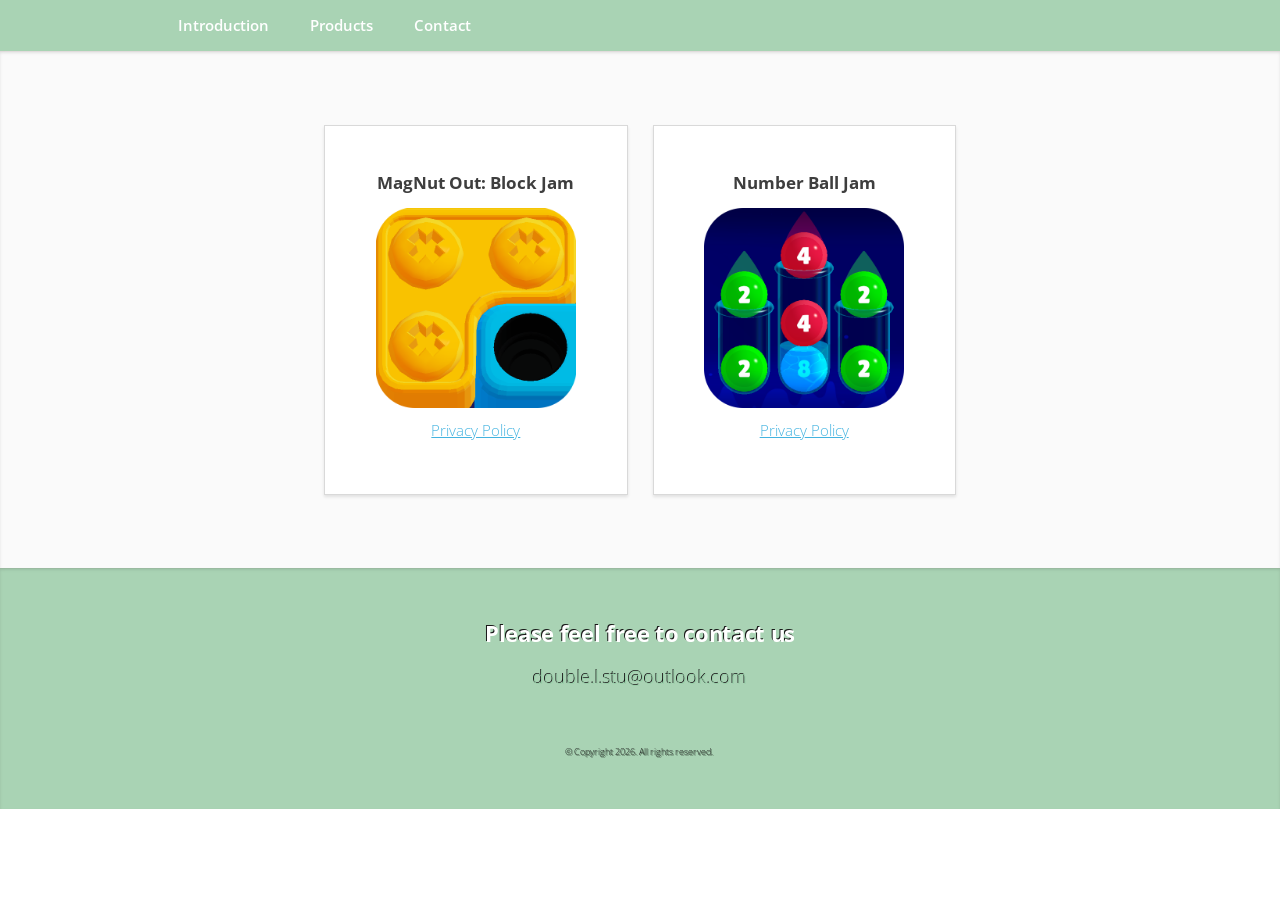
==== index.html @ b981b26a "ios site" ====
<!DOCTYPE HTML>
<html lang="en">

<head>
	<meta charset="utf-8" />
	<meta name="viewport" content="width=device-width, initial-scale=1, user-scalable=no" />
	<title>The Fun Games</title>
	<!--link rel="shortcut icon" href="assets/favicon.ico"-->
	<link rel="stylesheet" href="assets/css/main.css" />
</head>

<body class="is-preload">
	<!-- Nav -->
	<nav id="nav">
		<ul class="container">
			<li><a href="#top">Introduction</a></li>
			<li><a href="#work">Products</a></li>
			<li><a href="#contact">Contact</a></li>
		</ul>
	</nav>



	<!-- Mobile Game -->
	<article id="work" class="wrapper style2">
		<div class="container">
			<div class="row aln-center">

				<!-- MagNut Out: Block Jam -->
				<div class="col-4 col-6-medium col-12-small">
					<section class="box style1">
						<div><h4 style="font-size:115%">MagNut Out: Block Jam</h4></div>						
						<img src="assets/game/magnutout/icon.png" width="200" />
						<div>							
							<a href="https://the-fun-games.github.io/game/magnutout">Privacy Policy</a>
						</div>
					</section>
				</div>

				<!-- Number Ball Jam -->
				<div class="col-4 col-6-medium col-12-small">
					<section class="box style1">
						<div><h4 style="font-size:115%">Number Ball Jam</h4></div>						
						<img src="assets/game/numberballjam/icon.png" width="200" />
						<div>							
							<a href="https://the-fun-games.github.io/game/numberballjam">Privacy Policy</a>
						</div>
					</section>
				</div>

			</div>
		</div>
	</article>

	<!-- Contact -->
	<article id="contact" class="wrapper style4">
		<div class="container medium">
			<header>
				<h3>Please feel free to contact us</h3>
				<p>double.l.stu@outlook.com</p>
			</header>
			<footer>
				<ul id="copyright">
					<li>&copy; Copyright 2026. All rights reserved.</li>
				</ul>
			</footer>
		</div>
	</article>

	<!-- Scripts -->
	<!-- script src="assets/js/jquery.min.js"></script-->
</body>

</html>
---- assets/css/main.css ----
@import url("https://fonts.googleapis.com/css?family=Open+Sans:300,300italic,600,600italic,700");
/*@import url("fontawesome-all.min.css");*/


/*Custom css, Adding here..*/
.custom-icon-button-container {
    display: flex; /* 使用 flexbox 使按钮在一行 */
    justify-content: space-between; /* 按钮之间均匀分布 */
    margin-top: 10px; /* 调整按钮上方的间距 */
    padding: 0 15px; /* 添加容器的左右内边距 */
}
.custom-icon-button {
    text-decoration: none; /* 去掉下划线 */
    padding: 10px 20px; /* 按钮内边距 */
    background-color: #499cf5; /* 按钮背景色 */
    color: white; /* 按钮文字颜色 */
    border-radius: 8px; /* 按钮圆角 */
	flex: 1; /* 使按钮占据可用空间 */
    margin: 0 10px; /* 固定按钮之间的间距 */
	display: flex; /* 使按钮内容使用 flex 布局 */
    align-items: center; /* 垂直居中 */
    justify-content: center; /* 水平居中 */
    text-align: center; /* 确保文本居中对齐 */
}
.custom-icon-button:first-child {
    margin-left: 0; /* 第一个按钮不需要左侧间距 */
}

.custom-icon-button:last-child {
    margin-right: 0; /* 最后一个按钮不需要右侧间距 */
}
.custom-icon-button:hover {
    background-color: #5faafa;  /* 鼠标悬停时的背景色 */
}
.custom-icon-gray {
    filter: grayscale(100%); /* 将图像变为灰色 */
}


/*
	Miniport by HTML5 UP
	html5up.net | @ajlkn
	Free for personal and commercial use under the CCA 3.0 license (html5up.net/license)
*/
html, body, div, span, applet, object,
iframe, h1, h2, h3, h4, h5, h6, p, blockquote,
pre, a, abbr, acronym, address, big, cite,
code, del, dfn, em, img, ins, kbd, q, s, samp,
small, strike, strong, sub, sup, tt, var, b,
u, i, center, dl, dt, dd, ol, ul, li, fieldset,
form, label, legend, table, caption, tbody,
tfoot, thead, tr, th, td, article, aside,
canvas, details, embed, figure, figcaption,
footer, header, hgroup, menu, nav, output, ruby,
section, summary, time, mark, audio, video {
	margin: 0;
	padding: 0;
	border: 0;
	font-size: 100%;
	font: inherit;
	vertical-align: baseline;}

article, aside, details, figcaption, figure,
footer, header, hgroup, menu, nav, section {
	display: block;}

body {
	line-height: 1;
}

ol, ul {
	list-style: none;
}

blockquote, q {
	quotes: none;
}

	blockquote:before, blockquote:after, q:before, q:after {
		content: '';
		content: none;
	}

table {
	border-collapse: collapse;
	border-spacing: 0;
}

body {
	-webkit-text-size-adjust: none;
}

mark {
	background-color: transparent;
	color: inherit;
}

input::-moz-focus-inner {
	border: 0;
	padding: 0;
}

input, select, textarea {
	-moz-appearance: none;
	-webkit-appearance: none;
	-ms-appearance: none;
	appearance: none;
}

/* Basic */

	html {
		box-sizing: border-box;
	}

	*, *:before, *:after {
		box-sizing: inherit;
	}

	body {
		padding-top: 3.5em;
	}

		body.is-preload *, body.is-preload *:before, body.is-preload *:after {
			-moz-animation: none !important;
			-webkit-animation: none !important;
			-ms-animation: none !important;
			animation: none !important;
			-moz-transition: none !important;
			-webkit-transition: none !important;
			-ms-transition: none !important;
			transition: none !important;
		}

	body, input, textarea, select {
		font-family: 'Open Sans', sans-serif;
		line-height: 1.85em;
		color: #517b94;
		font-weight: 300;
		font-size: 13pt;
	}

	a {
		-moz-transition: color .2s ease-in-out;
		-webkit-transition: color .2s ease-in-out;
		-ms-transition: color .2s ease-in-out;
		transition: color .2s ease-in-out;
		color: #43B3E0;
		text-decoration: underline;
	}

		a:hover {
			color: #43bff0 !important;
		}

		a img {
			border: 0;
		}

	b, strong {
		font-weight: 600;
		color: #495f5a;
	}

	i, em {
		font-style: italic;
	}

	sub {
		position: relative;
		top: 0.5em;
		font-size: 0.8em;
	}

	sup {
		position: relative;
		top: -0.5em;
		font-size: 0.8em;
	}

	blockquote {
		border-left: solid 0.75em #eee;
		padding: 1em 0 1em 1.5em;
		font-style: italic;
	}

	h1, h2, h3, h4, h5, h6 {
		color: #3e3e3e;
		margin: 0 0 0.75em 0;
	}

	h1 a, h2 a, h3 a, h4 a, h5 a, h6 a {
		text-decoration: none;
		color: inherit;
	}

	h2, h3, h4, h5, h6 {
		font-weight: 700;
	}

	h1 {
		font-size: 3.25em;
		letter-spacing: -0.025em;
		font-weight: 300;
	}

		h1 strong {
			font-weight: 700;
		}

	h2 {
		font-size: 2em;
		letter-spacing: -0.015em;
	}

	h3 {
		font-size: 1.5em;
		letter-spacing: -0.015em;
	}

	em, i {
		font-style: italic;
	}

	br.clear {
		clear: both;
	}

	hr {
		border: 0;
		border-top: solid 1px #444;
		border-top-color: rgba(0, 0, 0, 0.35);
		box-shadow: 0px 1px 0px 0px rgba(255, 255, 255, 0.1);
		height: 1px;
		margin: 3em 0;
	}

	p, ul, ol, dl, table {
		margin-bottom: 2em;
	}

	header {
		margin: 0 0 3em 0;
	}

		header > p {
			font-size: 1.25em;
			margin: 0;
		}

	footer {
		margin: 3em 0 0 0;
	}

		footer > p {
			font-size: 1.25em;
		}

/* Container */

	.container {
		margin: 0 auto;
		max-width: calc(100% - 50px);
		width: 1200px;
	}

		.container.medium {
			width: 900px;
		}

		@media screen and (max-width: 1680px) {

			.container {
				width: 1200px;
			}

				.container.medium {
					width: 900px;
				}

		}

		@media screen and (max-width: 1280px) {

			.container {
				width: 960px;
			}

				.container.medium {
					width: 720px;
				}

		}

		@media screen and (max-width: 980px) {

			.container {
				width: 100%;
			}

				.container.medium {
					width: 75%;
				}

		}

		@media screen and (max-width: 736px) {

			.container {
				width: 100%;
				max-width: calc(100% - 30px);
			}

				.container.medium {
					width: 100%;
				}

		}

/* Row */

	.row {
		display: flex;
		flex-wrap: wrap;
		box-sizing: border-box;
		align-items: stretch;
	}

		.row > * {
			box-sizing: border-box;
		}

		.row.gtr-uniform > * > :last-child {
			margin-bottom: 0;
		}

		.row.aln-left {
			justify-content: flex-start;
		}

		.row.aln-center {
			justify-content: center;
		}

		.row.aln-right {
			justify-content: flex-end;
		}

		.row.aln-top {
			align-items: flex-start;
		}

		.row.aln-middle {
			align-items: center;
		}

		.row.aln-bottom {
			align-items: flex-end;
		}

		.row > .imp {
			order: -1;
		}

		.row > .col-1 {
			width: 8.33333%;
		}

		.row > .off-1 {
			margin-left: 8.33333%;
		}

		.row > .col-2 {
			width: 16.66667%;
		}

		.row > .off-2 {
			margin-left: 16.66667%;
		}

		.row > .col-3 {
			width: 25%;
		}

		.row > .off-3 {
			margin-left: 25%;
		}

		.row > .col-4 {
			width: 33.33333%;
		}

		.row > .off-4 {
			margin-left: 33.33333%;
		}

		.row > .col-5 {
			width: 41.66667%;
		}

		.row > .off-5 {
			margin-left: 41.66667%;
		}

		.row > .col-6 {
			width: 50%;
		}

		.row > .off-6 {
			margin-left: 50%;
		}

		.row > .col-7 {
			width: 58.33333%;
		}

		.row > .off-7 {
			margin-left: 58.33333%;
		}

		.row > .col-8 {
			width: 66.66667%;
		}

		.row > .off-8 {
			margin-left: 66.66667%;
		}

		.row > .col-9 {
			width: 75%;
		}

		.row > .off-9 {
			margin-left: 75%;
		}

		.row > .col-10 {
			width: 83.33333%;
		}

		.row > .off-10 {
			margin-left: 83.33333%;
		}

		.row > .col-11 {
			width: 91.66667%;
		}

		.row > .off-11 {
			margin-left: 91.66667%;
		}

		.row > .col-12 {
			width: 100%;
		}

		.row > .off-12 {
			margin-left: 100%;
		}

		.row.gtr-0 {
			margin-top: 0px;
			margin-left: 0px;
		}

			.row.gtr-0 > * {
				padding: 0px 0 0 0px;
			}

			.row.gtr-0.gtr-uniform {
				margin-top: 0px;
			}

				.row.gtr-0.gtr-uniform > * {
					padding-top: 0px;
				}

		.row.gtr-25 {
			margin-top: -6.25px;
			margin-left: -6.25px;
		}

			.row.gtr-25 > * {
				padding: 6.25px 0 0 6.25px;
			}

			.row.gtr-25.gtr-uniform {
				margin-top: -6.25px;
			}

				.row.gtr-25.gtr-uniform > * {
					padding-top: 6.25px;
				}

		.row.gtr-50 {
			margin-top: -12.5px;
			margin-left: -12.5px;
		}

			.row.gtr-50 > * {
				padding: 12.5px 0 0 12.5px;
			}

			.row.gtr-50.gtr-uniform {
				margin-top: -12.5px;
			}

				.row.gtr-50.gtr-uniform > * {
					padding-top: 12.5px;
				}

		.row {
			margin-top: -25px;
			margin-left: -25px;
		}

			.row > * {
				padding: 25px 0 0 25px;
			}

			.row.gtr-uniform {
				margin-top: -25px;
			}

				.row.gtr-uniform > * {
					padding-top: 25px;
				}

		.row.gtr-150 {
			margin-top: -37.5px;
			margin-left: -37.5px;
		}

			.row.gtr-150 > * {
				padding: 37.5px 0 0 37.5px;
			}

			.row.gtr-150.gtr-uniform {
				margin-top: -37.5px;
			}

				.row.gtr-150.gtr-uniform > * {
					padding-top: 37.5px;
				}

		.row.gtr-200 {
			margin-top: -50px;
			margin-left: -50px;
		}

			.row.gtr-200 > * {
				padding: 50px 0 0 50px;
			}

			.row.gtr-200.gtr-uniform {
				margin-top: -50px;
			}

				.row.gtr-200.gtr-uniform > * {
					padding-top: 50px;
				}

		@media screen and (max-width: 1680px) {

			.row {
				display: flex;
				flex-wrap: wrap;
				box-sizing: border-box;
				align-items: stretch;
			}

				.row > * {
					box-sizing: border-box;
				}

				.row.gtr-uniform > * > :last-child {
					margin-bottom: 0;
				}

				.row.aln-left {
					justify-content: flex-start;
				}

				.row.aln-center {
					justify-content: center;
				}

				.row.aln-right {
					justify-content: flex-end;
				}

				.row.aln-top {
					align-items: flex-start;
				}

				.row.aln-middle {
					align-items: center;
				}

				.row.aln-bottom {
					align-items: flex-end;
				}

				.row > .imp-xlarge {
					order: -1;
				}

				.row > .col-1-xlarge {
					width: 8.33333%;
				}

				.row > .off-1-xlarge {
					margin-left: 8.33333%;
				}

				.row > .col-2-xlarge {
					width: 16.66667%;
				}

				.row > .off-2-xlarge {
					margin-left: 16.66667%;
				}

				.row > .col-3-xlarge {
					width: 25%;
				}

				.row > .off-3-xlarge {
					margin-left: 25%;
				}

				.row > .col-4-xlarge {
					width: 33.33333%;
				}

				.row > .off-4-xlarge {
					margin-left: 33.33333%;
				}

				.row > .col-5-xlarge {
					width: 41.66667%;
				}

				.row > .off-5-xlarge {
					margin-left: 41.66667%;
				}

				.row > .col-6-xlarge {
					width: 50%;
				}

				.row > .off-6-xlarge {
					margin-left: 50%;
				}

				.row > .col-7-xlarge {
					width: 58.33333%;
				}

				.row > .off-7-xlarge {
					margin-left: 58.33333%;
				}

				.row > .col-8-xlarge {
					width: 66.66667%;
				}

				.row > .off-8-xlarge {
					margin-left: 66.66667%;
				}

				.row > .col-9-xlarge {
					width: 75%;
				}

				.row > .off-9-xlarge {
					margin-left: 75%;
				}

				.row > .col-10-xlarge {
					width: 83.33333%;
				}

				.row > .off-10-xlarge {
					margin-left: 83.33333%;
				}

				.row > .col-11-xlarge {
					width: 91.66667%;
				}

				.row > .off-11-xlarge {
					margin-left: 91.66667%;
				}

				.row > .col-12-xlarge {
					width: 100%;
				}

				.row > .off-12-xlarge {
					margin-left: 100%;
				}

				.row.gtr-0 {
					margin-top: 0px;
					margin-left: 0px;
				}

					.row.gtr-0 > * {
						padding: 0px 0 0 0px;
					}

					.row.gtr-0.gtr-uniform {
						margin-top: 0px;
					}

						.row.gtr-0.gtr-uniform > * {
							padding-top: 0px;
						}

				.row.gtr-25 {
					margin-top: -6.25px;
					margin-left: -6.25px;
				}

					.row.gtr-25 > * {
						padding: 6.25px 0 0 6.25px;
					}

					.row.gtr-25.gtr-uniform {
						margin-top: -6.25px;
					}

						.row.gtr-25.gtr-uniform > * {
							padding-top: 6.25px;
						}

				.row.gtr-50 {
					margin-top: -12.5px;
					margin-left: -12.5px;
				}

					.row.gtr-50 > * {
						padding: 12.5px 0 0 12.5px;
					}

					.row.gtr-50.gtr-uniform {
						margin-top: -12.5px;
					}

						.row.gtr-50.gtr-uniform > * {
							padding-top: 12.5px;
						}

				.row {
					margin-top: -25px;
					margin-left: -25px;
				}

					.row > * {
						padding: 25px 0 0 25px;
					}

					.row.gtr-uniform {
						margin-top: -25px;
					}

						.row.gtr-uniform > * {
							padding-top: 25px;
						}

				.row.gtr-150 {
					margin-top: -37.5px;
					margin-left: -37.5px;
				}

					.row.gtr-150 > * {
						padding: 37.5px 0 0 37.5px;
					}

					.row.gtr-150.gtr-uniform {
						margin-top: -37.5px;
					}

						.row.gtr-150.gtr-uniform > * {
							padding-top: 37.5px;
						}

				.row.gtr-200 {
					margin-top: -50px;
					margin-left: -50px;
				}

					.row.gtr-200 > * {
						padding: 50px 0 0 50px;
					}

					.row.gtr-200.gtr-uniform {
						margin-top: -50px;
					}

						.row.gtr-200.gtr-uniform > * {
							padding-top: 50px;
						}

		}

		@media screen and (max-width: 1280px) {

			.row {
				display: flex;
				flex-wrap: wrap;
				box-sizing: border-box;
				align-items: stretch;
			}

				.row > * {
					box-sizing: border-box;
				}

				.row.gtr-uniform > * > :last-child {
					margin-bottom: 0;
				}

				.row.aln-left {
					justify-content: flex-start;
				}

				.row.aln-center {
					justify-content: center;
				}

				.row.aln-right {
					justify-content: flex-end;
				}

				.row.aln-top {
					align-items: flex-start;
				}

				.row.aln-middle {
					align-items: center;
				}

				.row.aln-bottom {
					align-items: flex-end;
				}

				.row > .imp-large {
					order: -1;
				}

				.row > .col-1-large {
					width: 8.33333%;
				}

				.row > .off-1-large {
					margin-left: 8.33333%;
				}

				.row > .col-2-large {
					width: 16.66667%;
				}

				.row > .off-2-large {
					margin-left: 16.66667%;
				}

				.row > .col-3-large {
					width: 25%;
				}

				.row > .off-3-large {
					margin-left: 25%;
				}

				.row > .col-4-large {
					width: 33.33333%;
				}

				.row > .off-4-large {
					margin-left: 33.33333%;
				}

				.row > .col-5-large {
					width: 41.66667%;
				}

				.row > .off-5-large {
					margin-left: 41.66667%;
				}

				.row > .col-6-large {
					width: 50%;
				}

				.row > .off-6-large {
					margin-left: 50%;
				}

				.row > .col-7-large {
					width: 58.33333%;
				}

				.row > .off-7-large {
					margin-left: 58.33333%;
				}

				.row > .col-8-large {
					width: 66.66667%;
				}

				.row > .off-8-large {
					margin-left: 66.66667%;
				}

				.row > .col-9-large {
					width: 75%;
				}

				.row > .off-9-large {
					margin-left: 75%;
				}

				.row > .col-10-large {
					width: 83.33333%;
				}

				.row > .off-10-large {
					margin-left: 83.33333%;
				}

				.row > .col-11-large {
					width: 91.66667%;
				}

				.row > .off-11-large {
					margin-left: 91.66667%;
				}

				.row > .col-12-large {
					width: 100%;
				}

				.row > .off-12-large {
					margin-left: 100%;
				}

				.row.gtr-0 {
					margin-top: 0px;
					margin-left: 0px;
				}

					.row.gtr-0 > * {
						padding: 0px 0 0 0px;
					}

					.row.gtr-0.gtr-uniform {
						margin-top: 0px;
					}

						.row.gtr-0.gtr-uniform > * {
							padding-top: 0px;
						}

				.row.gtr-25 {
					margin-top: -6.25px;
					margin-left: -6.25px;
				}

					.row.gtr-25 > * {
						padding: 6.25px 0 0 6.25px;
					}

					.row.gtr-25.gtr-uniform {
						margin-top: -6.25px;
					}

						.row.gtr-25.gtr-uniform > * {
							padding-top: 6.25px;
						}

				.row.gtr-50 {
					margin-top: -12.5px;
					margin-left: -12.5px;
				}

					.row.gtr-50 > * {
						padding: 12.5px 0 0 12.5px;
					}

					.row.gtr-50.gtr-uniform {
						margin-top: -12.5px;
					}

						.row.gtr-50.gtr-uniform > * {
							padding-top: 12.5px;
						}

				.row {
					margin-top: -25px;
					margin-left: -25px;
				}

					.row > * {
						padding: 25px 0 0 25px;
					}

					.row.gtr-uniform {
						margin-top: -25px;
					}

						.row.gtr-uniform > * {
							padding-top: 25px;
						}

				.row.gtr-150 {
					margin-top: -37.5px;
					margin-left: -37.5px;
				}

					.row.gtr-150 > * {
						padding: 37.5px 0 0 37.5px;
					}

					.row.gtr-150.gtr-uniform {
						margin-top: -37.5px;
					}

						.row.gtr-150.gtr-uniform > * {
							padding-top: 37.5px;
						}

				.row.gtr-200 {
					margin-top: -50px;
					margin-left: -50px;
				}

					.row.gtr-200 > * {
						padding: 50px 0 0 50px;
					}

					.row.gtr-200.gtr-uniform {
						margin-top: -50px;
					}

						.row.gtr-200.gtr-uniform > * {
							padding-top: 50px;
						}

		}

		@media screen and (max-width: 980px) {

			.row {
				display: flex;
				flex-wrap: wrap;
				box-sizing: border-box;
				align-items: stretch;
			}

				.row > * {
					box-sizing: border-box;
				}

				.row.gtr-uniform > * > :last-child {
					margin-bottom: 0;
				}

				.row.aln-left {
					justify-content: flex-start;
				}

				.row.aln-center {
					justify-content: center;
				}

				.row.aln-right {
					justify-content: flex-end;
				}

				.row.aln-top {
					align-items: flex-start;
				}

				.row.aln-middle {
					align-items: center;
				}

				.row.aln-bottom {
					align-items: flex-end;
				}

				.row > .imp-medium {
					order: -1;
				}

				.row > .col-1-medium {
					width: 8.33333%;
				}

				.row > .off-1-medium {
					margin-left: 8.33333%;
				}

				.row > .col-2-medium {
					width: 16.66667%;
				}

				.row > .off-2-medium {
					margin-left: 16.66667%;
				}

				.row > .col-3-medium {
					width: 25%;
				}

				.row > .off-3-medium {
					margin-left: 25%;
				}

				.row > .col-4-medium {
					width: 33.33333%;
				}

				.row > .off-4-medium {
					margin-left: 33.33333%;
				}

				.row > .col-5-medium {
					width: 41.66667%;
				}

				.row > .off-5-medium {
					margin-left: 41.66667%;
				}

				.row > .col-6-medium {
					width: 50%;
				}

				.row > .off-6-medium {
					margin-left: 50%;
				}

				.row > .col-7-medium {
					width: 58.33333%;
				}

				.row > .off-7-medium {
					margin-left: 58.33333%;
				}

				.row > .col-8-medium {
					width: 66.66667%;
				}

				.row > .off-8-medium {
					margin-left: 66.66667%;
				}

				.row > .col-9-medium {
					width: 75%;
				}

				.row > .off-9-medium {
					margin-left: 75%;
				}

				.row > .col-10-medium {
					width: 83.33333%;
				}

				.row > .off-10-medium {
					margin-left: 83.33333%;
				}

				.row > .col-11-medium {
					width: 91.66667%;
				}

				.row > .off-11-medium {
					margin-left: 91.66667%;
				}

				.row > .col-12-medium {
					width: 100%;
				}

				.row > .off-12-medium {
					margin-left: 100%;
				}

				.row.gtr-0 {
					margin-top: 0px;
					margin-left: 0px;
				}

					.row.gtr-0 > * {
						padding: 0px 0 0 0px;
					}

					.row.gtr-0.gtr-uniform {
						margin-top: 0px;
					}

						.row.gtr-0.gtr-uniform > * {
							padding-top: 0px;
						}

				.row.gtr-25 {
					margin-top: -6.25px;
					margin-left: -6.25px;
				}

					.row.gtr-25 > * {
						padding: 6.25px 0 0 6.25px;
					}

					.row.gtr-25.gtr-uniform {
						margin-top: -6.25px;
					}

						.row.gtr-25.gtr-uniform > * {
							padding-top: 6.25px;
						}

				.row.gtr-50 {
					margin-top: -12.5px;
					margin-left: -12.5px;
				}

					.row.gtr-50 > * {
						padding: 12.5px 0 0 12.5px;
					}

					.row.gtr-50.gtr-uniform {
						margin-top: -12.5px;
					}

						.row.gtr-50.gtr-uniform > * {
							padding-top: 12.5px;
						}

				.row {
					margin-top: -25px;
					margin-left: -25px;
				}

					.row > * {
						padding: 25px 0 0 25px;
					}

					.row.gtr-uniform {
						margin-top: -25px;
					}

						.row.gtr-uniform > * {
							padding-top: 25px;
						}

				.row.gtr-150 {
					margin-top: -37.5px;
					margin-left: -37.5px;
				}

					.row.gtr-150 > * {
						padding: 37.5px 0 0 37.5px;
					}

					.row.gtr-150.gtr-uniform {
						margin-top: -37.5px;
					}

						.row.gtr-150.gtr-uniform > * {
							padding-top: 37.5px;
						}

				.row.gtr-200 {
					margin-top: -50px;
					margin-left: -50px;
				}

					.row.gtr-200 > * {
						padding: 50px 0 0 50px;
					}

					.row.gtr-200.gtr-uniform {
						margin-top: -50px;
					}

						.row.gtr-200.gtr-uniform > * {
							padding-top: 50px;
						}

		}

		@media screen and (max-width: 736px) {

			.row {
				display: flex;
				flex-wrap: wrap;
				box-sizing: border-box;
				align-items: stretch;
			}

				.row > * {
					box-sizing: border-box;
				}

				.row.gtr-uniform > * > :last-child {
					margin-bottom: 0;
				}

				.row.aln-left {
					justify-content: flex-start;
				}

				.row.aln-center {
					justify-content: center;
				}

				.row.aln-right {
					justify-content: flex-end;
				}

				.row.aln-top {
					align-items: flex-start;
				}

				.row.aln-middle {
					align-items: center;
				}

				.row.aln-bottom {
					align-items: flex-end;
				}

				.row > .imp-small {
					order: -1;
				}

				.row > .col-1-small {
					width: 8.33333%;
				}

				.row > .off-1-small {
					margin-left: 8.33333%;
				}

				.row > .col-2-small {
					width: 16.66667%;
				}

				.row > .off-2-small {
					margin-left: 16.66667%;
				}

				.row > .col-3-small {
					width: 25%;
				}

				.row > .off-3-small {
					margin-left: 25%;
				}

				.row > .col-4-small {
					width: 33.33333%;
				}

				.row > .off-4-small {
					margin-left: 33.33333%;
				}

				.row > .col-5-small {
					width: 41.66667%;
				}

				.row > .off-5-small {
					margin-left: 41.66667%;
				}

				.row > .col-6-small {
					width: 50%;
				}

				.row > .off-6-small {
					margin-left: 50%;
				}

				.row > .col-7-small {
					width: 58.33333%;
				}

				.row > .off-7-small {
					margin-left: 58.33333%;
				}

				.row > .col-8-small {
					width: 66.66667%;
				}

				.row > .off-8-small {
					margin-left: 66.66667%;
				}

				.row > .col-9-small {
					width: 75%;
				}

				.row > .off-9-small {
					margin-left: 75%;
				}

				.row > .col-10-small {
					width: 83.33333%;
				}

				.row > .off-10-small {
					margin-left: 83.33333%;
				}

				.row > .col-11-small {
					width: 91.66667%;
				}

				.row > .off-11-small {
					margin-left: 91.66667%;
				}

				.row > .col-12-small {
					width: 100%;
				}

				.row > .off-12-small {
					margin-left: 100%;
				}

				.row.gtr-0 {
					margin-top: 0px;
					margin-left: 0px;
				}

					.row.gtr-0 > * {
						padding: 0px 0 0 0px;
					}

					.row.gtr-0.gtr-uniform {
						margin-top: 0px;
					}

						.row.gtr-0.gtr-uniform > * {
							padding-top: 0px;
						}

				.row.gtr-25 {
					margin-top: -3.75px;
					margin-left: -3.75px;
				}

					.row.gtr-25 > * {
						padding: 3.75px 0 0 3.75px;
					}

					.row.gtr-25.gtr-uniform {
						margin-top: -3.75px;
					}

						.row.gtr-25.gtr-uniform > * {
							padding-top: 3.75px;
						}

				.row.gtr-50 {
					margin-top: -7.5px;
					margin-left: -7.5px;
				}

					.row.gtr-50 > * {
						padding: 7.5px 0 0 7.5px;
					}

					.row.gtr-50.gtr-uniform {
						margin-top: -7.5px;
					}

						.row.gtr-50.gtr-uniform > * {
							padding-top: 7.5px;
						}

				.row {
					margin-top: -15px;
					margin-left: -15px;
				}

					.row > * {
						padding: 15px 0 0 15px;
					}

					.row.gtr-uniform {
						margin-top: -15px;
					}

						.row.gtr-uniform > * {
							padding-top: 15px;
						}

				.row.gtr-150 {
					margin-top: -22.5px;
					margin-left: -22.5px;
				}

					.row.gtr-150 > * {
						padding: 22.5px 0 0 22.5px;
					}

					.row.gtr-150.gtr-uniform {
						margin-top: -22.5px;
					}

						.row.gtr-150.gtr-uniform > * {
							padding-top: 22.5px;
						}

				.row.gtr-200 {
					margin-top: -30px;
					margin-left: -30px;
				}

					.row.gtr-200 > * {
						padding: 30px 0 0 30px;
					}

					.row.gtr-200.gtr-uniform {
						margin-top: -30px;
					}

						.row.gtr-200.gtr-uniform > * {
							padding-top: 30px;
						}

		}

/* Section/Article */

	section, article {
		margin-bottom: 3em;
	}

	section > :last-child,
	article > :last-child,
	section:last-child,
	article:last-child {
		margin-bottom: 0;
	}

/* Image */

	.image {
		display: inline-block;
		position: relative;
	}

		.image img {
			display: block;
			width: 100%;
		}

		.image.fit {
			display: block;
			width: 100%;
		}

		.image.featured {
			display: block;
			width: 100%;
			margin: 0 0 2em 0;
		}

		.image.left {
			float: left;
			margin: 0 2em 2em 0;
		}

		.image.centered {
			display: block;
			margin: 0 0 2em 0;
		}

			.image.centered img {
				margin: 0 auto;
				width: auto;
			}

/* Button */

	input[type="button"],
	input[type="submit"],
	input[type="reset"],
	button,
	.button {
		/*background-image: url("images/bg.png"), -moz-linear-gradient(top, rgba(0, 0, 0, 0), rgba(0, 0, 0, 0.2));
		background-image: url("images/bg.png"), -webkit-linear-gradient(top, rgba(0, 0, 0, 0), rgba(0, 0, 0, 0.2));
		background-image: url("images/bg.png"), -ms-linear-gradient(top, rgba(0, 0, 0, 0), rgba(0, 0, 0, 0.2));
		background-image: url("images/bg.png"), linear-gradient(top, rgba(0, 0, 0, 0), rgba(0, 0, 0, 0.2));*/
		-moz-transition: background-color .2s ease-in-out;
		-webkit-transition: background-color .2s ease-in-out;
		-ms-transition: background-color .2s ease-in-out;
		transition: background-color .2s ease-in-out;
		-webkit-appearance: none;
		position: relative;
		display: inline-block;
		color: #fff !important;
		text-decoration: none;
		font-weight: 700;
		border: 0;
		outline: 0;
		cursor: pointer;
		border-radius: 8px;
		text-shadow: -1px -1px 0.5px rgba(0, 0, 0, 0.5);
		overflow: hidden;
		box-shadow: inset 0px 0px 0px 1px rgba(0, 0, 0, 0.5), inset 0px 2px 1px 0px rgba(255, 255, 255, 0.75);
		background-color: #43B3E0;
		padding: 1em 2.35em 1em 2.35em;
		font-size: 1.1em;
		max-width: 24em;
	}

		input[type="button"]:hover,
		input[type="submit"]:hover,
		input[type="reset"]:hover,
		button:hover,
		.button:hover {
			background-color: #43bff0;
			color: #fff !important;
		}

		input[type="button"]:active,
		input[type="submit"]:active,
		input[type="reset"]:active,
		button:active,
		.button:active {
			background-color: #3BA8D3;
			top: 1px;
		}

		input[type="button"].large,
		input[type="submit"].large,
		input[type="reset"].large,
		button.large,
		.button.large {
			font-size: 1.5em;
			letter-spacing: -0.025em;
		}

		input[type="button"].alt,
		input[type="submit"].alt,
		input[type="reset"].alt,
		button.alt,
		.button.alt {
			background-color: #444;
			box-shadow: inset 0px 0px 0px 1px #242424, inset 0px 2px 1px 0px rgba(255, 255, 255, 0.2);
		}

			input[type="button"].alt:hover,
			input[type="submit"].alt:hover,
			input[type="reset"].alt:hover,
			button.alt:hover,
			.button.alt:hover {
				background-color: #4f4f4f;
				color: #fff !important;
			}

			input[type="button"].alt:active,
			input[type="submit"].alt:active,
			input[type="reset"].alt:active,
			button.alt:active,
			.button.alt:active {
				background-color: #3f3f3f;
			}

/* List */

	ul {
		list-style: disc;
		padding-left: 1em;
	}

		ul li {
			padding-left: 0.5em;
		}

	ol {
		list-style: decimal;
		padding-left: 1.25em;
	}

		ol li {
			padding-left: 0.25em;
		}

/* Social */

	ul.social {
		cursor: default;
		margin: 0;
		list-style: none;
		padding-left: 0;
	}

		ul.social li {
			position: relative;
			display: inline-block;
			margin: 0.25em;
			top: 0;
			padding-left: 0;
		}

			ul.social li a {
				-moz-transition: top .2s ease-in-out;
				-webkit-transition: top .2s ease-in-out;
				-ms-transition: top .2s ease-in-out;
				transition: top .2s ease-in-out;
				display: block;
				width: 48px;
				height: 48px;
				border-radius: 6px;
				top: 0;
				position: relative;
			}

				ul.social li a:before {
					/*background-image: url("images/bg.png"), -moz-linear-gradient(top, rgba(0, 0, 0, 0), rgba(0, 0, 0, 0.2));
					background-image: url("images/bg.png"), -webkit-linear-gradient(top, rgba(0, 0, 0, 0), rgba(0, 0, 0, 0.2));
					background-image: url("images/bg.png"), -ms-linear-gradient(top, rgba(0, 0, 0, 0), rgba(0, 0, 0, 0.2));
					background-image: url("images/bg.png"), linear-gradient(top, rgba(0, 0, 0, 0), rgba(0, 0, 0, 0.2));*/					
					-moz-transition: background-color .2s ease-in-out;
					-webkit-transition: background-color .2s ease-in-out;
					-ms-transition: background-color .2s ease-in-out;
					transition: background-color .2s ease-in-out;
					background-color: #444;
					border-radius: 6px;
					box-shadow: inset 0px 0px 0px 1px #282828, inset 0px 2px 1px 0px rgba(255, 255, 255, 0.1);
					color: #2E2E2E !important;
					display: block;
					font-size: 26px;
					height: 48px;
					line-height: 48px;
					text-align: center;
					outline: 0;
					overflow: hidden;
					text-shadow: 1px 1px 0px rgba(255, 255, 255, 0.1);
					width: 48px;
				}

				ul.social li a.fa-twitter {
					background-color: #2DAAE4;
				}

				ul.social li a.fa-facebook-f {
					background-color: #3C5A98;
				}

				ul.social li a.fa-dribbble {
					background-color: #C4376B;
				}

				ul.social li a.fa-linkedin-in {
					background-color: #006599;
				}

				ul.social li a.fa-tumblr {
					background-color: #51718A;
				}

				ul.social li a.fa-google-plus {
					background-color: #DA2713;
				}

				ul.social li a.fa-github {
					background-color: #FAFAFA;
				}

				ul.social li a.fa-rss {
					background-color: #F2600B;
				}

				ul.social li a.fa-instagram {
					background-color: #E0D7C8;
				}

				ul.social li a.fa-foursquare {
					background-color: #39A3D4;
				}

				ul.social li a.fa-skype {
					background-color: #10BEF1;
				}

				ul.social li a.fa-soundcloud {
					background-color: #FE5419;
				}

				ul.social li a.fa-youtube {
					background-color: #BF2E25;
				}

				ul.social li a.fa-blogger {
					background-color: #FF6501;
				}

				ul.social li a.fa-flickr {
					background-color: #0062DB;
				}

				ul.social li a.fa-vimeo {
					background-color: #4C8AB0;
				}

				ul.social li a:hover {
					top: -5px;
				}

					ul.social li a:hover:before {
						background-color: transparent;
					}

/* Actions */

	ul.actions {
		list-style: none;
		padding-left: 0;
	}

		ul.actions li {
			display: inline-block;
			margin: 0 0 0 1em;
			padding-left: 0;
		}

			ul.actions li:first-child {
				margin-left: 0;
			}

/* Box */

	.box {
		background: #fff;
		box-shadow: inset 0px 0px 0px 1px rgba(0, 0, 0, 0.15), 0px 2px 3px 0px rgba(0, 0, 0, 0.1);
		text-align: center;
		padding: 2em;
	}

		.box.style1 {
			padding: 3em 2em 3.5em 2em;
		}

			.box.style1 h3 {
				margin-bottom: 0.5em;
			}

		.box.style2 h3 {
			margin-bottom: 0.25em;
		}

		.box.style2 .image {
			position: relative;
			left: 2em;
			top: 2em;
			margin: -4em 0 4em -4em;
			width: auto;
		}

/* Icons */

	.icon {
		text-decoration: none;
		text-decoration: none;
	}

		.icon:before {
			-moz-osx-font-smoothing: grayscale;
			-webkit-font-smoothing: antialiased;
			display: inline-block;
			font-style: normal;
			font-variant: normal;
			text-rendering: auto;
			line-height: 1;
			text-transform: none !important;
			font-family: 'Font Awesome 5 Free';
			font-weight: 400;
		}

		.icon:before {
			font-size: 1.25em;
		}

		.icon > .label {
			display: none;
		}

		.icon.solid:before {
			font-weight: 900;
		}

		.icon.brands:before {
			font-family: 'Font Awesome 5 Brands';
		}

		.icon.featured {
			color: #EA8A95;
			display: block;
			margin: 0 0 1.5em 0;
			cursor: default;
		}

			.icon.featured:before {
				font-size: 6em;
			}

/* Wrappers */

	.wrapper {
		/*background-image: url("images/bg.png");*/
		box-shadow: inset 0px 1px 0px 0px rgba(150, 61, 61, 0.05), inset 0px 2px 3px 0px rgba(0, 0, 0, 0.1);
		padding: 8em 0 8em 0;
		text-align: center;
	}

		.wrapper.style1 {
			background-image: none;
			background-color: #fff;
		}

		.wrapper.style2 {
			background-color: #fafafa;
			text-shadow: 1px 1px 0px #fff;
		}

		.wrapper.style3 {
			background-color: #f4f4f4;
			text-shadow: 1px 1px 0px #fff;
		}

		.wrapper.style4 {
			background-color: #a9d3b4;
			color: #96cea7;
			text-shadow: -1px -1px 0px #181818;
			padding: 4%;
		}

			.wrapper.style4 h1, .wrapper.style4 h2, .wrapper.style4 h3, .wrapper.style4 h4, .wrapper.style4 h5, .wrapper.style4 h6 {
				color: #fff;
			}

			.wrapper.style4 form input[type=text],
			.wrapper.style4 form input[type=password],
			.wrapper.style4 form select,
			.wrapper.style4 form textarea {
				border: none;
				background: #a9d3b4;
			}

				.wrapper.style4 form input[type=text]:focus,
				.wrapper.style4 form input[type=password]:focus,
				.wrapper.style4 form select:focus,
				.wrapper.style4 form textarea:focus {
					background: #a9d3b4;
				}

/* Nav */

	#nav {
		background-color: #a9d3b4;
		text-align: left;
		position: fixed;
		left: 0;
		top: 0;
		width: 100%;
		z-index: 10000;
		cursor: default;
		height: 3.5em;
		line-height: 3.5em;
	}

		#nav ul {
			margin-bottom: 0;
			list-style: none;
			padding-left: 0;
		}

		#nav li {
			display: inline-block;
			padding-left: 0;
		}

		#nav a {
			-moz-transition: background-color .2s ease-in-out;
			-webkit-transition: background-color .2s ease-in-out;
			-ms-transition: background-color .2s ease-in-out;
			transition: background-color .2s ease-in-out;
			position: relative;
			display: block;
			color: #fff;
			text-decoration: none;
			outline: 0;
			font-weight: 600;
			border-radius: 8px;
			color: #fff;
			height: 2.5em;
			line-height: 2.5em;
			padding: 0 1.25em;
		}

			#nav a:hover {
				color: #fff !important;
				background: #383838;
			}

			#nav a.active {
				background: #484848;
			}

				#nav a.active:before {
					content: '';
					display: block;
					position: absolute;
					bottom: -0.6em;
					left: 50%;
					margin-left: -0.75em;
					border-left: solid 0.75em transparent;
					border-right: solid 0.75em transparent;
					border-top: solid 0.6em #282828;
				}

/* Articles */

	body > article {
		margin-bottom: 0;
	}

	#top {
		padding: 10em 0 10em 0;
		text-align: left;
	}

		#top .image {
			border-radius: 100%;
			width: 20em;
			height: 20em;
			margin: 0;
		}

			#top .image img {
				border-radius: 100%;
			}

		#top h1 {
			margin-top: 0.35em;
		}

		#top p {
			font-size: 1.5em;
			line-height: 1.75em;
		}

			#top p a {
				color: inherit;
			}

	#contact footer {
		font-size: 0.6em;
	}

/* Copyright */

	#copyright {
		color: #4b634f;
		font-size: 1em;
		line-height: 1em;
		list-style: none;
		padding-left: 0;
		margin-bottom: 0;
	}

		#copyright li {
			display: inline-block;
			border-left: solid 1px rgba(0, 0, 0, 0.5);
			box-shadow: -1px 0px 0px 0px rgba(255, 255, 255, 0.1);
			padding: 0 0 0 1em;
			margin: 0 0 0 1em;
		}

			#copyright li:first-child {
				border: 0;
				box-shadow: none;
				padding-left: 0;
				margin-left: 0;
			}

		#copyright a {
			-moz-transition: color .2s ease-in-out;
			-webkit-transition: color .2s ease-in-out;
			-ms-transition: color .2s ease-in-out;
			transition: color .2s ease-in-out;
			color: inherit;
		}

			#copyright a:hover {
				color: #777;
			}

/* Large */

	@media screen and (max-width: 1280px) {

		/* Basic */

			body {
				font-size: 11pt;
			}

			input, textarea, select {
				font-size: 11pt;
			}

			header {
				margin: 0 0 4em 0;
			}

		/* Wrappers */

			.wrapper {
				padding: 5em 0 5em 0;
				text-align: center;
			}

				.wrapper.style4 .row-special {
					margin: 2em 0 0 0;
					padding: 2em 0 2em 0;
				}

		/* Articles */

			#top {
				padding: 8em 0;
			}

				#top .image {
					width: 24em;
					height: 24em;
					margin: 0;
				}

	}

/* Medium */

	@media screen and (max-width: 980px) {

		/* Articles */

			#top {
				text-align: center;
				padding: 5em 0;
			}

				#top .image {
					margin: 0 auto 2em auto;
				}

	}

/* Small */

	@media screen and (max-width: 736px) {

		/* Basic */

			body {
				padding-top: 44px;
			}

			body, input, textarea, select {
				line-height: 1.75em;
				font-size: 10pt;
				letter-spacing: 0;
			}

			h1, h2, h3, h4, h5, h6 {
				font-size: 1.25em;
				margin: 0 0 0.4em 0;
			}

			h1 {
				font-size: 2.25em;
				line-height: 1.25em;
			}

			header {
				margin: 0 0 2em 0;
			}

				header > p {
					font-size: 1.25em;
				}

			footer {
				margin: 2.5em 0 0 0;
			}

				footer > p {
					font-size: 1.25em;
				}

			hr {
				margin: 1.5em 0 2em 0;
			}

		/* Section/Article */

			section, article {
				clear: both;
			}

		/* Button */

			input[type="button"],
			input[type="submit"],
			input[type="reset"],
			button,
			.button {
				text-align: center;
				font-size: 1.2em;
				width: 100%;
				padding: 1em 0 1em 0;
			}

				input[type="button"].large,
				input[type="submit"].large,
				input[type="reset"].large,
				button.large,
				.button.large {
					font-size: 1.2em;
					letter-spacing: 0;
				}

		/* Social */

			ul.social {
				padding: 1em 0.5em 0 0.5em;
			}

				ul.social li {
					margin: 0.5em 0.5em 0.5em 0.5em;
				}

					ul.social li a {
						top: 0 !important;
					}

						ul.social li a:before {
							background-color: transparent !important;
						}

		/* Actions */

			ul.actions {
				margin: 0;
			}

				ul.actions li {
					display: block;
					margin: 15px 0 0 0;
				}

					ul.actions li:first-child {
						margin-top: 0;
					}

		/* Box */

			.box {
				padding: 30px 20px 30px 20px;
				margin: 0 0 20px 0 !important;
			}

				.box h3 {
					margin-bottom: 0.25em;
				}

				.box .image.centered {
					margin-bottom: 1em;
				}

				.box .image.featured {
					position: relative;
					left: 20px;
					top: 20px;
					margin: -50px 0 50px -40px;
					width: auto;
				}

				.box.style1 {
					max-width: 32em;
					margin-left: auto !important;
					margin-right: auto !important;
				}

				.box.style2 {
					max-width: 32em;
					margin-left: auto !important;
					margin-right: auto !important;
				}

		/* Wrappers */

			.wrapper {
				padding: 3em 0;
				text-align: center;
			}

		/* Nav */

			#nav {
				height: 44px;
				line-height: 44px;
			}

				#nav a {
					padding: 0 0.75em;
					height: inherit;
					line-height: inherit;
					border-radius: 0;
				}

					#nav a:hover {
						background-color: transparent;
					}

		/* Articles */

			#top {
				padding: 3em 0;
			}

				#top .image {
					width: 15em;
					height: 15em;
					margin-bottom: 0;
				}

				#top p {
					font-size: 1em;
				}

			#contact footer {
				margin: 0;
			}

		/* Copyright */

			#copyright {
				font-size: 1em;
				margin: 0;
			}

				#copyright li {
					display: block;
					margin: 1em 0 0 0;
					padding: 0;
					box-shadow: none;
					border-left: 0;
				}

					#copyright li:first-child {
						margin-top: 0;
					}

	}
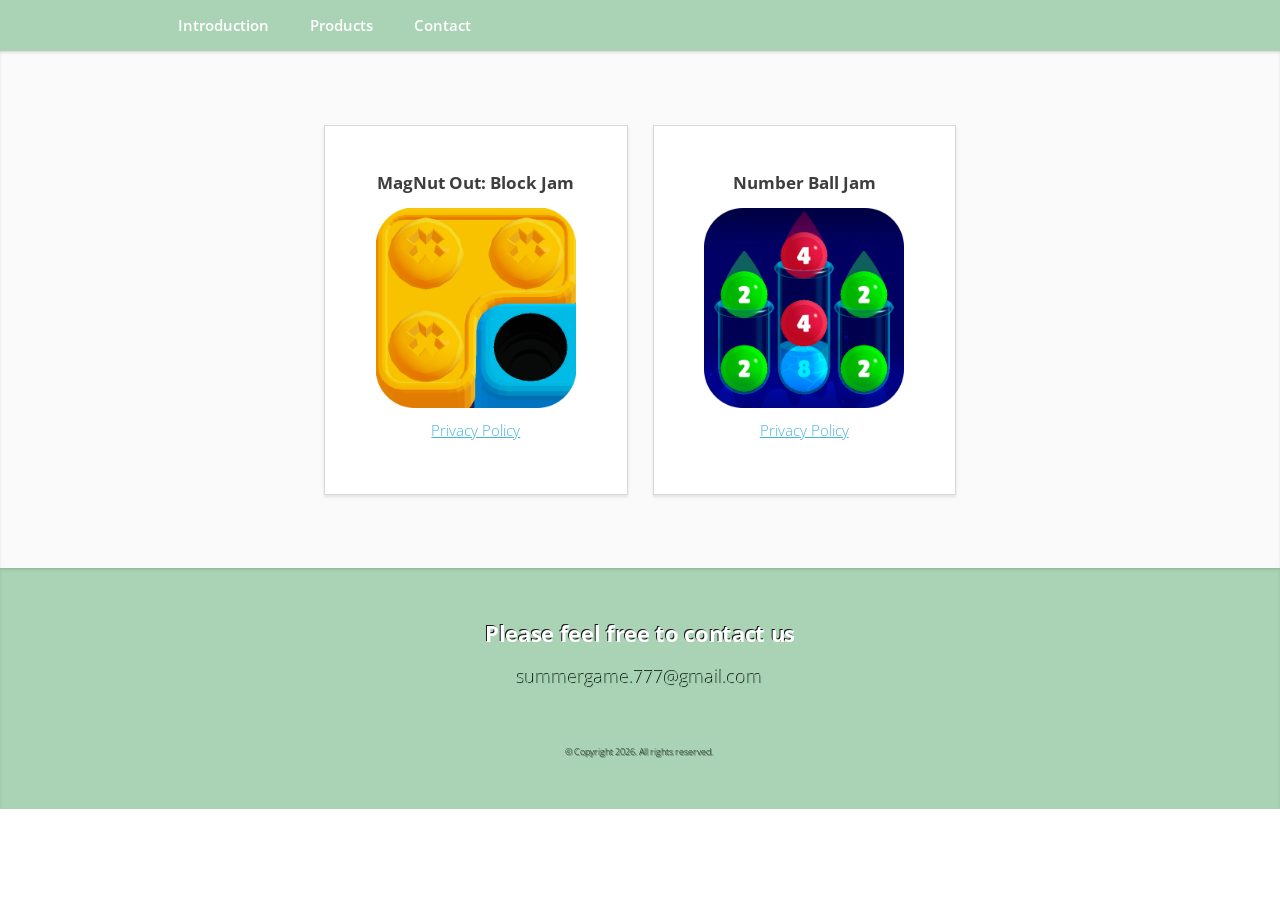
==== commit 0419acd5: "fix email" ====
--- a/index.html
+++ b/index.html
@@ -57,7 +57,7 @@
 		<div class="container medium">
 			<header>
 				<h3>Please feel free to contact us</h3>
-				<p>double.l.stu@outlook.com</p>
+				<p>summergame.777@gmail.com</p>
 			</header>
 			<footer>
 				<ul id="copyright">
